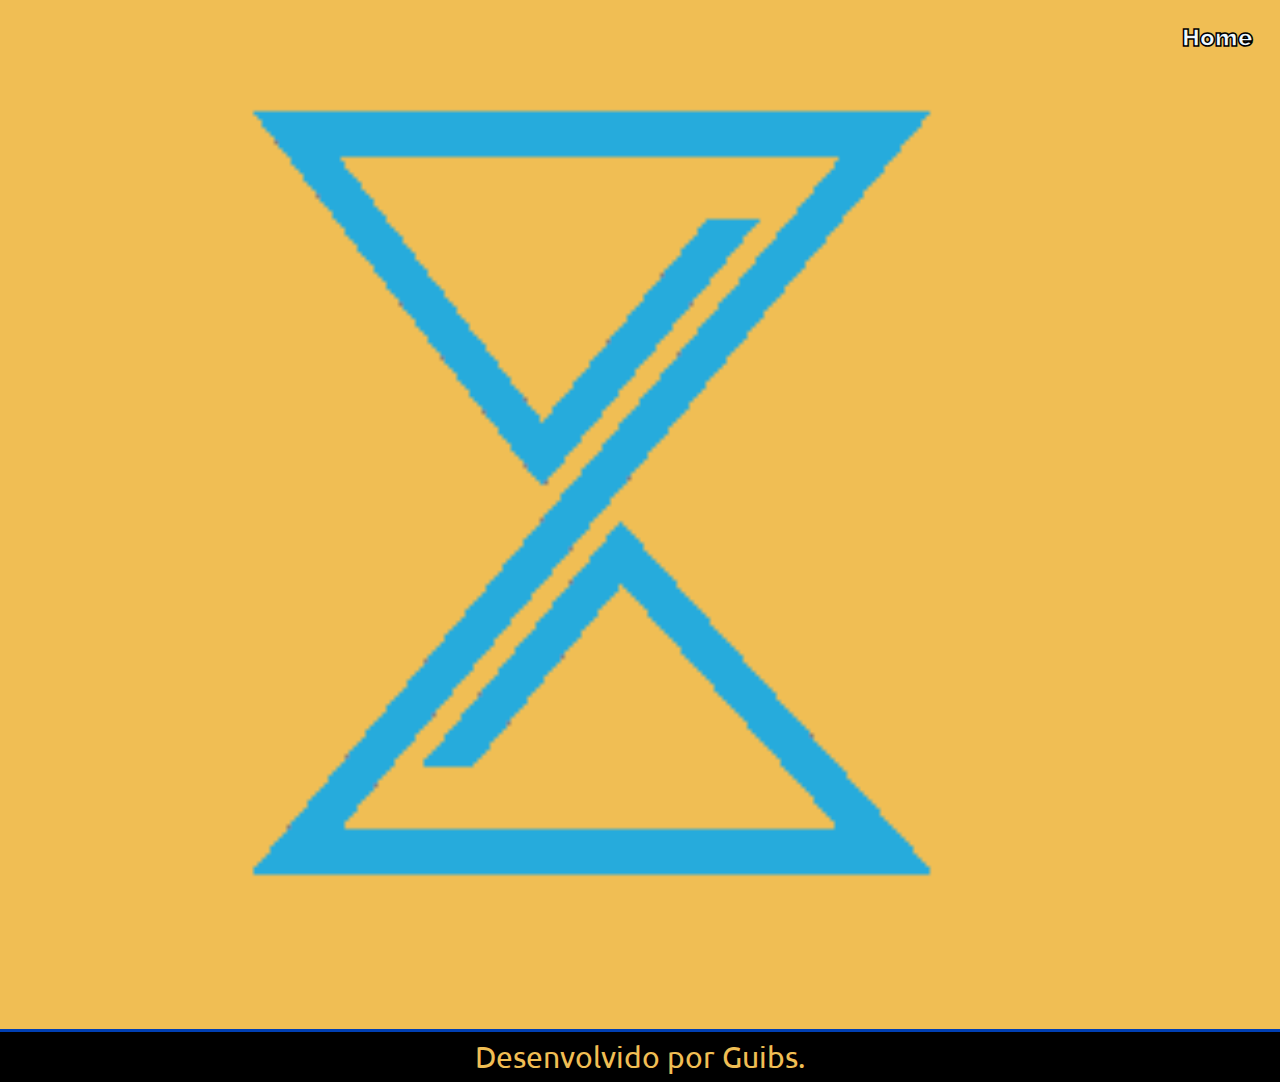
==== about.html @ 2c038866 "sobre mim.css" ====
<!DOCTYPE html>
<html lang="pt-br">
<head>
    <meta charset="UTF-8">
    <meta http-equiv="X-UA-Compatible" content="IE=edge">
    <meta name="viewport" content="width=device-width, initial-scale=1.0">
    <title>Sobre mim</title>
    <link rel="stylesheet" href="css/reset.css">
    <link rel="stylesheet" href="font/fontes.css">
    <link rel="stylesheet" href="css/style.css">
</head>

<body>
    <header class="header__main">
        <nav class="header__menu">
            <a class="header__menu__link__img" href="aboutdark.html">
                <div class="container1">
                    <img src="img/logo.png" alt="logo ampulheta">
                </div>
            </a>
            <a class="header__menu__link" href="index.html">Home</a>
            <a class="header__menu__link" href="about.html">Sobre mim</a>
        </nav>
    </header>

    <main>

    </main>

    <footer>
        <h4 class="footer__main">Desenvolvido por Guibs.</h4>
    </footer>
</body>
</html>
---- font/fontes.css ----
@import url('https://fonts.googleapis.com/css2?family=Krona+One&family=Montserrat:wght@400;600&family=Raleway:wght@600;900&family=Ubuntu&display=swap');
---- css/style.css ----
body {
    /* height: 100vh; */
    box-sizing: border-box;
    background-color: #F0BE54;
    
} 

.header__main{
    padding: 2% 0% 0% 8%;
}

.header__menu{
    display: flex;
    gap: 80px;
}

.header__menu__link {
    font-size: 24px;
    font-weight: 900;
    font-family: 'Raleway', sans-serif;
    text-decoration: none;
    color: aliceblue;
    -webkit-text-stroke: 1.5px black;
    
}

.apresentacao {
    padding: 4% 6.4%;
    display: flex;
    align-items: center;
    justify-content: space-between;

}

.apresentacao__conteudo {
    background-color: aliceblue;
    border: 8px solid black;
    padding: 10px;
    border-radius: 15px;
    display: flex;
    flex-direction: column;
    gap: 20px;
}

.apresentacao__conteudo__titulo {
    font-size: 36px;
    font-family: 'Raleway', sans-serif;
    font-weight: 400;
}

.titulo-destaque {
    color: #003FB3;
}

.apresentacao__conteudo__txt {
    font-family: 'Montserrat', sans-serif;
    font-size: 26px;
}

.container img {
    max-width: 400px;
}

.apresentacao__buttons {
    display: flex;
    flex-direction: column;
    justify-content: space-between;
    align-items: center;
    gap: 32px;
}

.apresentacao__buttons__links__subtitulo {
    font-family: 'Krona One', sans-serif;
    font-size: 24px;
    font-weight: 400;
}

.apresentacao__buttons__links {
    display: flex;
    justify-content: center;
    gap: 16px;
    font-size: 24px;
    font-weight: 600;
    color: black;
    width: 378px;
    text-align: center;
    border: 4px solid #003FB3;
    border-radius: 10px;
    padding: 21.5px 0;
    text-decoration: none;
    font-family: 'Montserrat', sans-serif;
}

.apresentacao__buttons__links:hover{
    color: aliceblue;
    background-color: black;
    border:4px solid #F0BE54;
    border-radius: 10px;
}

.footer__main{
    background-color: black;
    color: #F0BE54;
    border-top: 3px solid #003FB3;
    font-size: 30px;
    font-family: 'Ubuntu', sans-serif;
    text-align: center;
    padding: 10px;
}
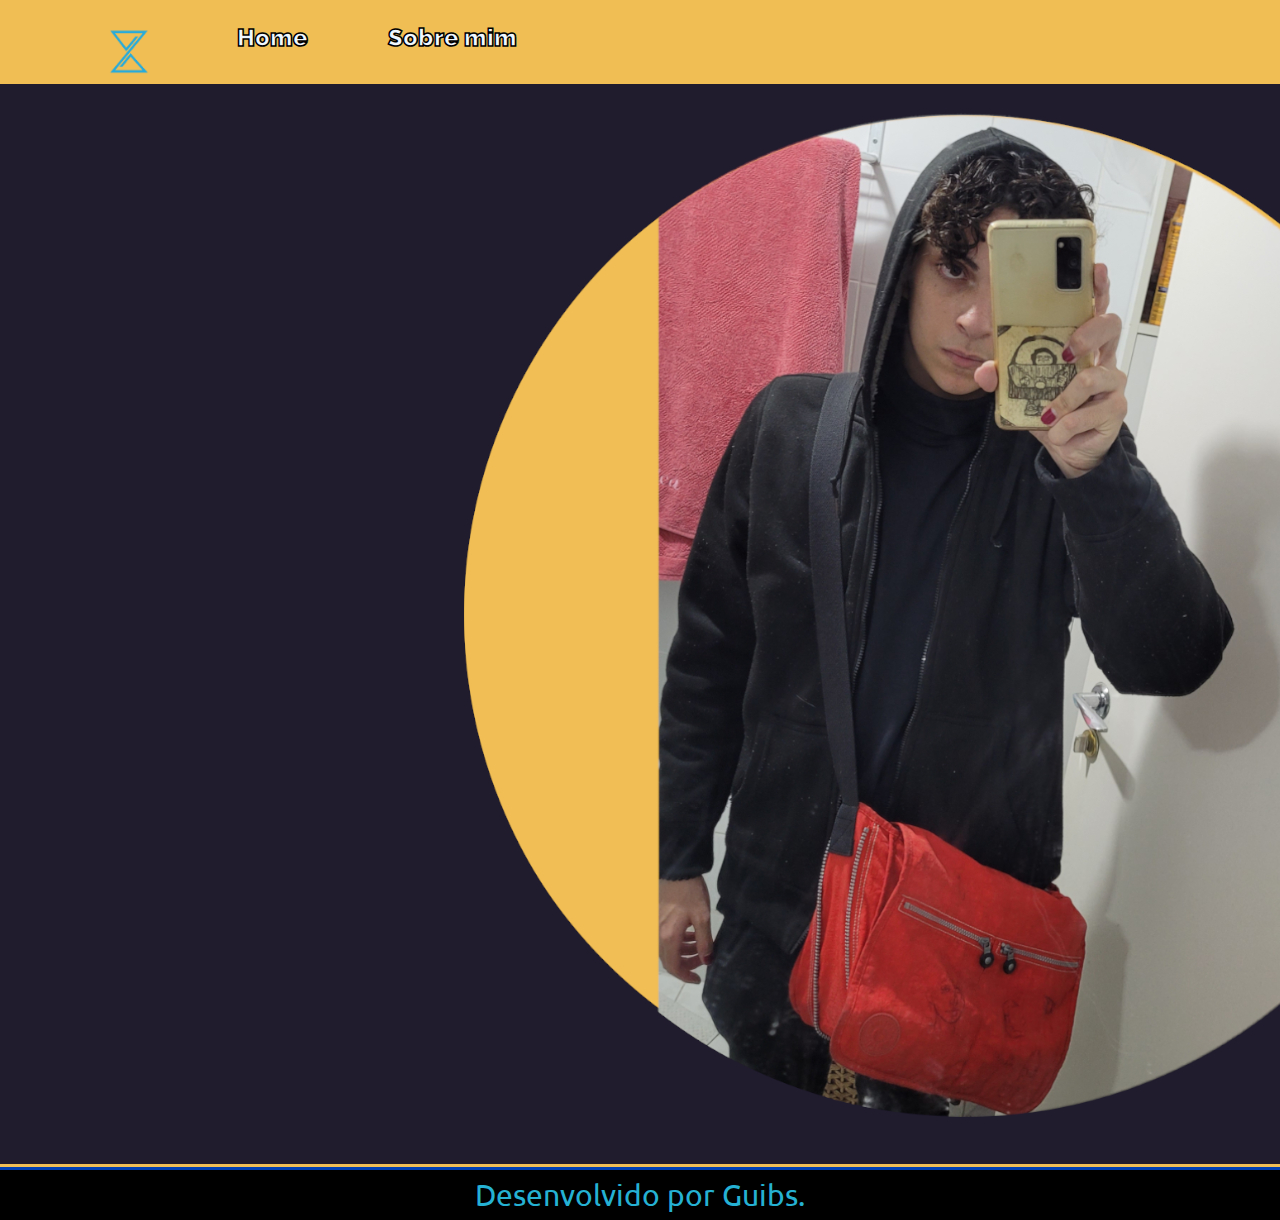
==== commit 2a845c0f: "perfil picture" ====
--- a/about.html
+++ b/about.html
@@ -24,7 +24,9 @@
     </header>
 
     <main>
-
+        <div>
+            <img src="img/guibsperfild.jpg" alt="Foto do Guilherme (Dono/Criador do Portfolio)">
+        </div>
     </main>
 
     <footer>
--- a/css/style.css
+++ b/css/style.css
@@ -2,7 +2,6 @@
     /* height: 100vh; */
     box-sizing: border-box;
     background-color: #F0BE54;
-    
 } 
 
 .header__main{
@@ -12,6 +11,11 @@
 .header__menu{
     display: flex;
     gap: 80px;
+}
+
+.container1 img{
+    max-width: 55px;
+    max-height: 61px;
 }
 
 .header__menu__link {
@@ -100,7 +104,7 @@
 
 .footer__main{
     background-color: black;
-    color: #F0BE54;
+    color: #25b1d3;
     border-top: 3px solid #003FB3;
     font-size: 30px;
     font-family: 'Ubuntu', sans-serif;
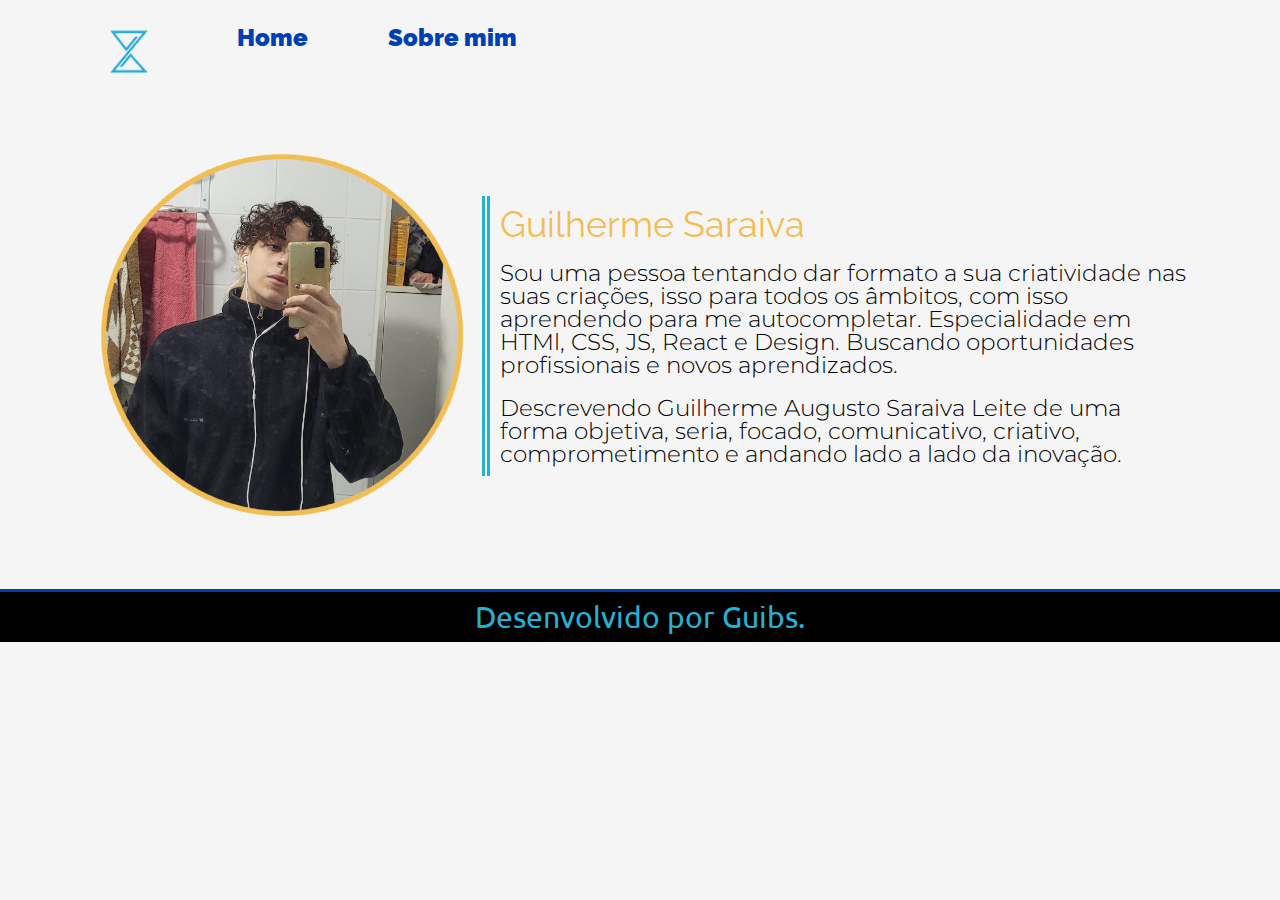
==== commit b7ea7761: "aboutt att" ====
--- a/about.html
+++ b/about.html
@@ -23,10 +23,18 @@
         </nav>
     </header>
 
-    <main>
-        <div>
-            <img src="img/guibsperfild.jpg" alt="Foto do Guilherme (Dono/Criador do Portfolio)">
+    <main class="apresentacao">
+
+        <div class="container">
+            <img src="img/guibsperfil.png" alt="Foto do Guilherme (Dono/Criador do Portfolio)">
         </div>
+
+        <section class="apresentacao__conteudo1">
+            <h1 class="apresentacao__conteudo__titulo"><strong class="titulo-destaque">Guilherme Saraiva </strong></h1>
+            <p class="apresentacao__conteudo__txt">Sou uma pessoa tentando dar formato a sua criatividade nas suas criações, isso para todos os âmbitos, com isso aprendendo para me autocompletar. Especialidade em HTMl, CSS, JS, React e Design. Buscando oportunidades profissionais e novos aprendizados. </p>
+            <p class="apresentacao__conteudo__txt"> Descrevendo Guilherme Augusto Saraiva Leite de uma forma objetiva, seria, focado, comunicativo, criativo, comprometimento e andando lado a lado da inovação.</p>
+        </section>
+
     </main>
 
     <footer>
--- a/css/style.css
+++ b/css/style.css
@@ -1,7 +1,7 @@
 body {
     /* height: 100vh; */
     box-sizing: border-box;
-    background-color: #F0BE54;
+    background-color: whitesmoke;
 } 
 
 .header__main{
@@ -23,9 +23,7 @@
     font-weight: 900;
     font-family: 'Raleway', sans-serif;
     text-decoration: none;
-    color: aliceblue;
-    -webkit-text-stroke: 1.5px black;
-    
+    color: #003FB3;
 }
 
 .apresentacao {
@@ -37,10 +35,19 @@
 }
 
 .apresentacao__conteudo {
-    background-color: aliceblue;
-    border: 8px solid black;
+    background-color: #3F5161;
+    border: 8px solid gray;
     padding: 10px;
     border-radius: 15px;
+    display: flex;
+    flex-direction: column;
+    gap: 20px;
+}
+
+.apresentacao__conteudo1 {
+    border-left: 8px solid #25b1d3;
+    padding: 10px;
+    border-style: double;
     display: flex;
     flex-direction: column;
     gap: 20px;
@@ -53,12 +60,13 @@
 }
 
 .titulo-destaque {
-    color: #003FB3;
+    color: #F0BE54;
 }
 
 .apresentacao__conteudo__txt {
     font-family: 'Montserrat', sans-serif;
-    font-size: 26px;
+    font-size: 23px;
+    font-weight: 300;
 }
 
 .container img {
@@ -88,7 +96,7 @@
     color: black;
     width: 378px;
     text-align: center;
-    border: 4px solid #003FB3;
+    border: 4px solid #F0BE54;
     border-radius: 10px;
     padding: 21.5px 0;
     text-decoration: none;
@@ -96,9 +104,9 @@
 }
 
 .apresentacao__buttons__links:hover{
-    color: aliceblue;
-    background-color: black;
-    border:4px solid #F0BE54;
+    color: #F0BE54;
+    background-color: #333333;
+    border:4px solid #003FB3;
     border-radius: 10px;
 }
 
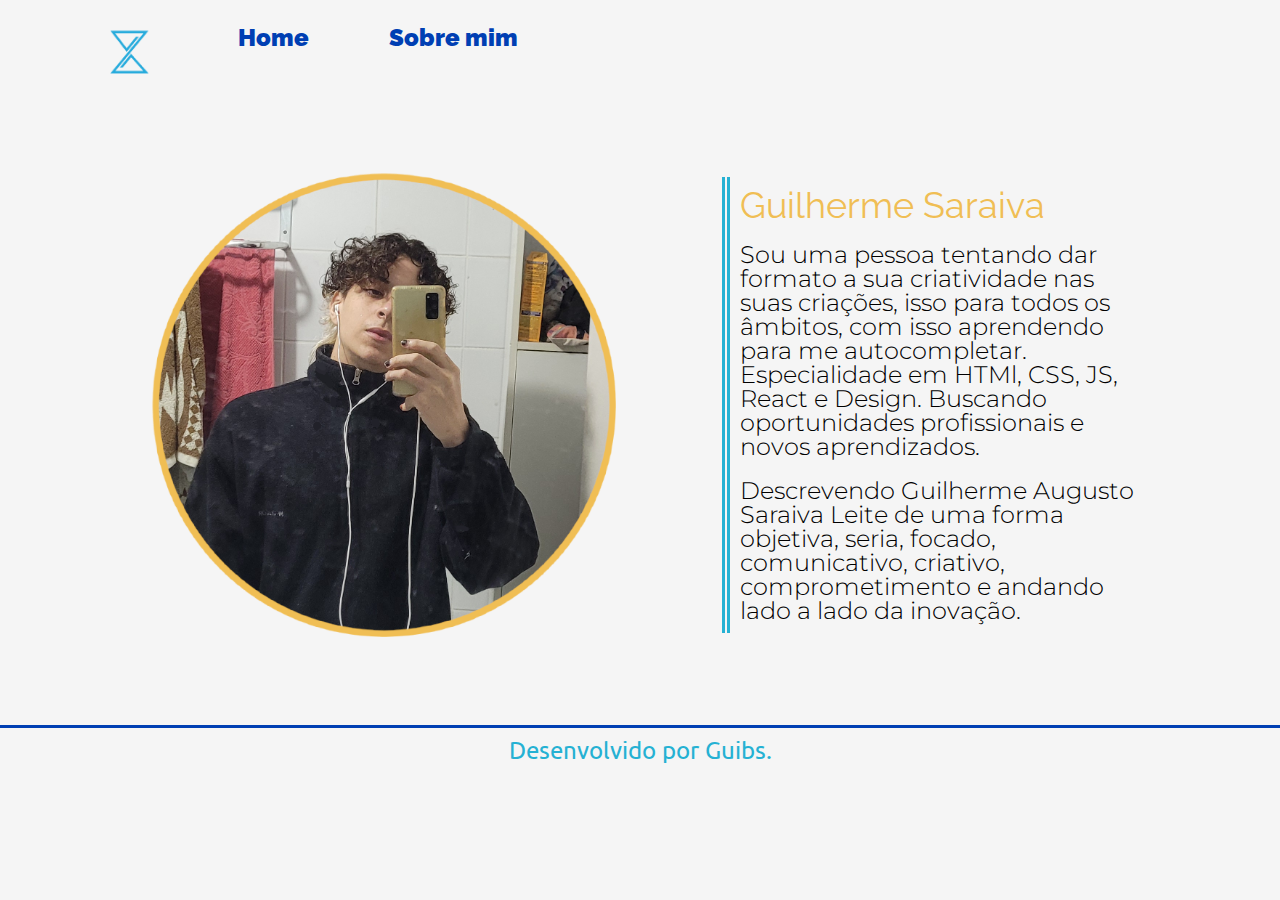
==== commit a93e88b6: "img logo" ====
--- a/about.html
+++ b/about.html
@@ -25,9 +25,7 @@
 
     <main class="apresentacao">
 
-        <div class="container">
-            <img src="img/guibsperfil.png" alt="Foto do Guilherme (Dono/Criador do Portfolio)">
-        </div>
+            <img class="guiperfil" src="img/guibsperfil.png" alt="Foto do Guilherme (Dono/Criador do Portfolio)">
 
         <section class="apresentacao__conteudo1">
             <h1 class="apresentacao__conteudo__titulo"><strong class="titulo-destaque">Guilherme Saraiva </strong></h1>
--- a/css/style.css
+++ b/css/style.css
@@ -1,7 +1,23 @@
+:root{
+    --background: whitesmoke;
+    --header: #003FB3;
+    --apresentacao--back: #577086;
+    --border: gray;
+    --titulo--destaque: #F0BE54;
+    --apresent--about: #25b1d3;
+    --hover: #333333;
+    --footer: whitesmoke;
+
+    --header--font: 'Raleway', sans-serif;
+    --txt:  'Montserrat', sans-serif;
+    --buttons--subtitulo: 'Krona One', sans-serif;
+    --footer--font: 'Ubuntu', sans-serif;
+}
+
 body {
     /* height: 100vh; */
     box-sizing: border-box;
-    background-color: whitesmoke;
+    background-color: var(--background);
 } 
 
 .header__main{
@@ -14,29 +30,29 @@
 }
 
 .container1 img{
-    max-width: 55px;
-    max-height: 61px;
+    max-width: 3.5rem;
 }
 
 .header__menu__link {
-    font-size: 24px;
+    font-size: 1.5rem;
     font-weight: 900;
-    font-family: 'Raleway', sans-serif;
+    font-family: var(--header--font);
     text-decoration: none;
-    color: #003FB3;
+    color: var(--header)
 }
 
 .apresentacao {
-    padding: 4% 6.4%;
+    padding: 5% 10%;
     display: flex;
     align-items: center;
     justify-content: space-between;
-
+    gap: 82px;
 }
 
 .apresentacao__conteudo {
-    background-color: #3F5161;
-    border: 8px solid gray;
+    width: 55%;
+    background-color: var(--apresentacao--back);
+    border: 8px solid var(--border);
     padding: 10px;
     border-radius: 15px;
     display: flex;
@@ -45,7 +61,7 @@
 }
 
 .apresentacao__conteudo1 {
-    border-left: 8px solid #25b1d3;
+    border-left: 8px solid var(--apresent--about);
     padding: 10px;
     border-style: double;
     display: flex;
@@ -54,23 +70,19 @@
 }
 
 .apresentacao__conteudo__titulo {
-    font-size: 36px;
-    font-family: 'Raleway', sans-serif;
+    font-size: 2.25rem;
+    font-family: var(--header--font);
     font-weight: 400;
 }
 
 .titulo-destaque {
-    color: #F0BE54;
+    color: var(--titulo--destaque);
 }
 
 .apresentacao__conteudo__txt {
-    font-family: 'Montserrat', sans-serif;
-    font-size: 23px;
+    font-family: var(--txt);
+    font-size: 1.5rem;
     font-weight: 300;
-}
-
-.container img {
-    max-width: 400px;
 }
 
 .apresentacao__buttons {
@@ -82,8 +94,8 @@
 }
 
 .apresentacao__buttons__links__subtitulo {
-    font-family: 'Krona One', sans-serif;
-    font-size: 24px;
+    font-family: var(--buttons--subtitulo);
+    font-size: 1.5rem;
     font-weight: 400;
 }
 
@@ -91,32 +103,64 @@
     display: flex;
     justify-content: center;
     gap: 16px;
-    font-size: 24px;
+    font-size: 1.5rem;
     font-weight: 600;
     color: black;
-    width: 378px;
+    width: 50%;
     text-align: center;
-    border: 4px solid #F0BE54;
+    border: 4px solid var(--titulo--destaque);
     border-radius: 10px;
     padding: 21.5px 0;
     text-decoration: none;
-    font-family: 'Montserrat', sans-serif;
+    font-family: var(--txt);
 }
 
 .apresentacao__buttons__links:hover{
-    color: #F0BE54;
-    background-color: #333333;
-    border:4px solid #003FB3;
+    color: var(--titulo--destaque);
+    background-color: var(--hover);
+    border:4px solid var(--header);
     border-radius: 10px;
 }
 
+.apresentacao__imagem{
+    width: 45%;
+}
+
+.guiperfil{
+    width: 50%;
+}
+
 .footer__main{
-    background-color: black;
-    color: #25b1d3;
-    border-top: 3px solid #003FB3;
-    font-size: 30px;
-    font-family: 'Ubuntu', sans-serif;
+    background-color: var(--footer);
+    color: var(--apresent--about);
+    border-top: 3px solid var(--header);
+    font-size: 1.5rem;
+    font-family: var(--footer--font);
     text-align: center;
     padding: 10px;
 }
 
+@media (max-width: 1200px){
+    .header__main{
+        padding: 10%;
+    }
+
+    .header__menu{
+        justify-content: center;
+    }
+
+    .apresentacao{
+        flex-direction: column-reverse;
+        padding: 5%;
+    }
+
+    .apresentacao__conteudo{
+        width: auto;
+    }
+
+    
+    .guiperfil{
+        width: 80%;
+    }
+}
+
